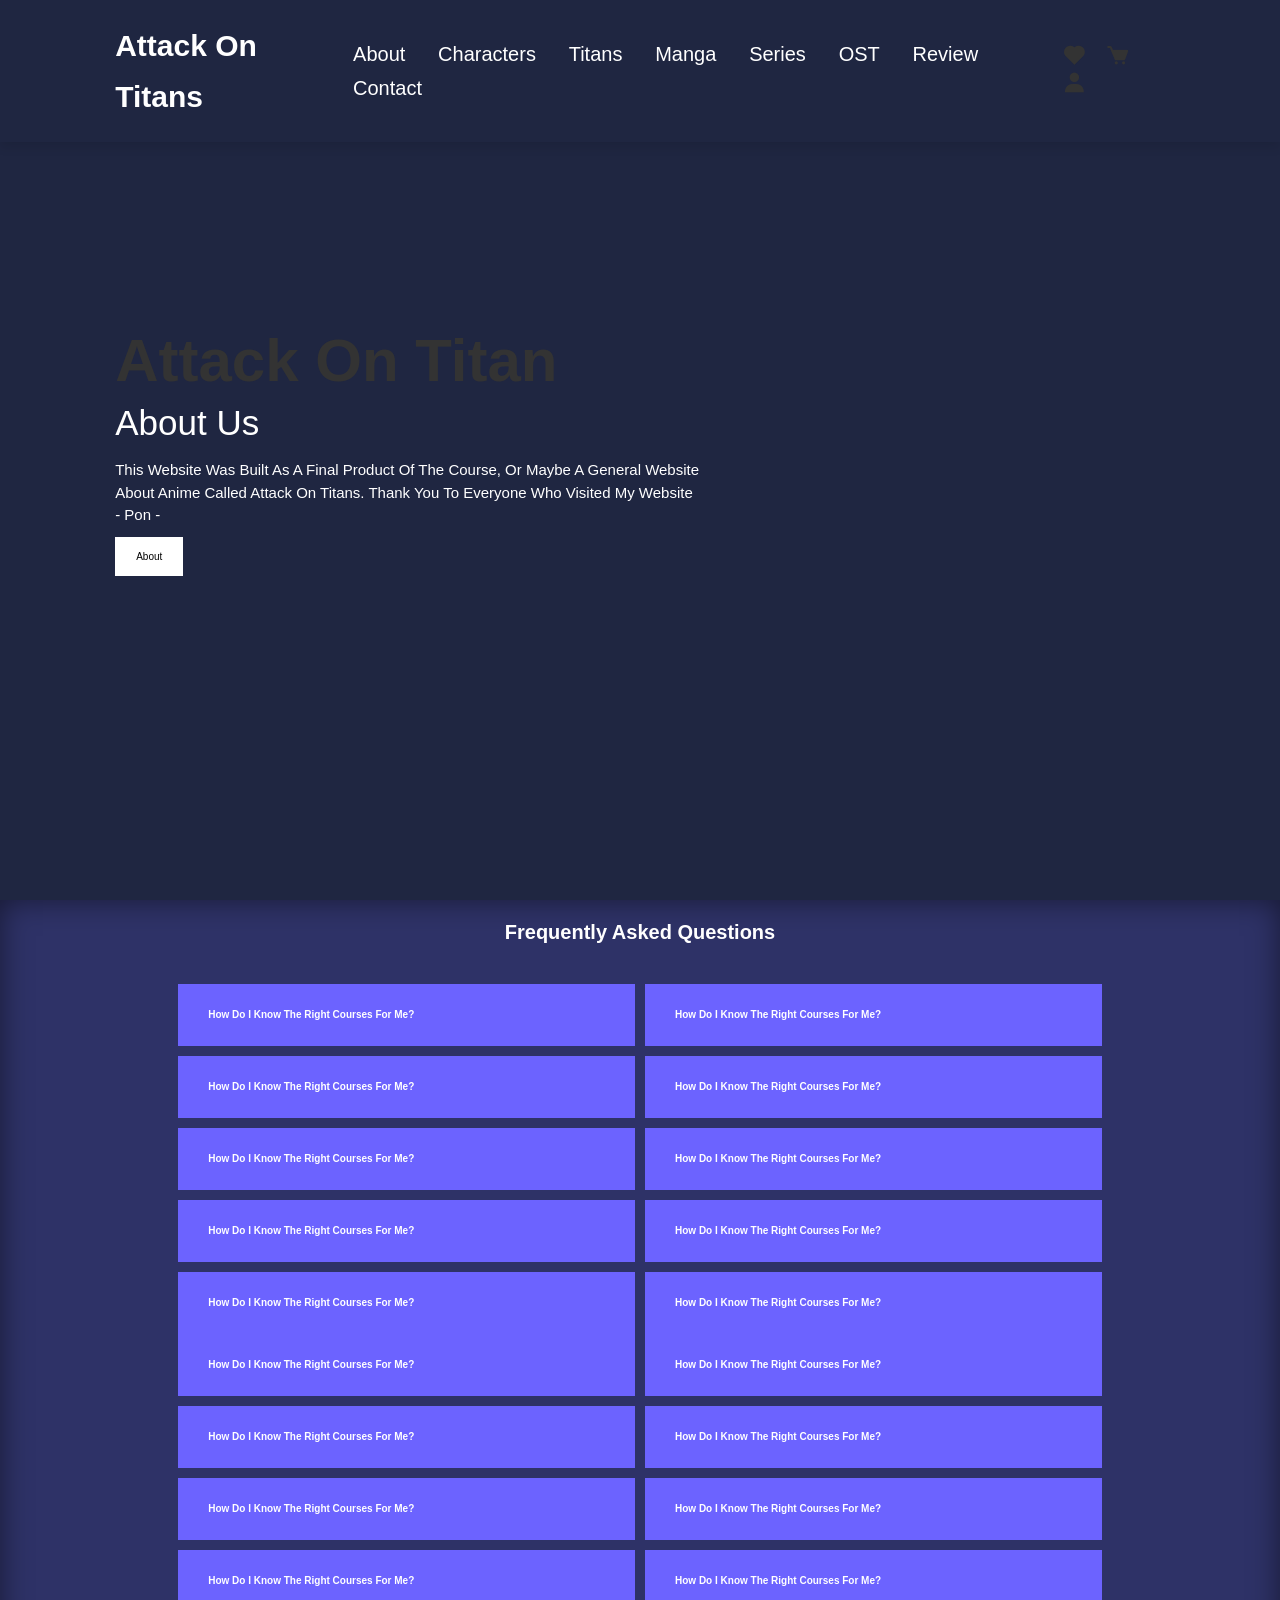
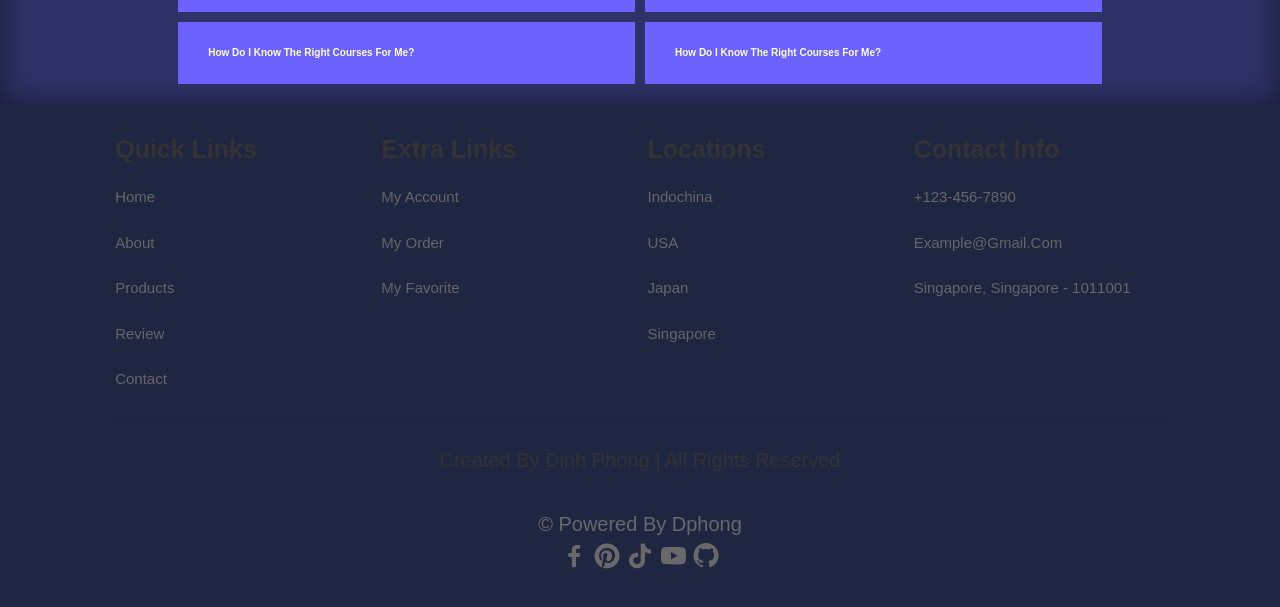
==== About.html @ c6ebb88f "update" ====
<!DOCTYPE html>
<html lang="en">

<head>
    <meta charset="UTF-8">
    <meta http-equiv="X-UA-Compatible" content="IE=edge">
    <meta name="viewport" content="width=device-width, initial-scale=1.0">
    <link href='https://unpkg.com/boxicons@2.0.9/css/boxicons.min.css' rel='stylesheet'>
      <!-- ICONSCOUT CND -->
  <link rel="stylesheet" href="https://unicons.iconscout.com/release/v4.0.0/css/line.css">

  <!-- Google font -->
  <link rel="preconnect" href="https://fonts.googleapis.com" />
  <link rel="preconnect" href="https://fonts.gstatic.com" crossorigin />
  <link href="https://fonts.googleapis.com/css2?family=Montserrat:ital,wght@0,300;0,400;0,500;0,600;0,700;0,900;1,800&display=swap"rel="stylesheet" />
    <link rel="stylesheet" href="./css/About.css">
    <title>Attack on Titan dex | By Dphong</title>
</head>
<body>
        <!-- Start of header section -->
        <header>

            <input type="checkbox" name="" id="toggler">
            <label for="toggler" class="fas fa-bars"></label>
        
            <a href="AOT.html" class="logo">Attack On Titans<span></span></a>
        
            <nav class="navbar">
                <a href="About.html">About</a>
                <a href="Characters.html">Characters</a>
                <a href="Titans.html">Titans</a>
                <a href="Manga.html">Manga</a>
                <a href="Series.html">Series</a>
                <a href="Ost.html">OST</a>
                <a href="Review.html">Review</a>
                <a href="Contact.html">Contact</a>
            </nav>
        
            <div class="icons">
                <a href="#" class="bx bxs-heart"></a>
                <a href="#" class="bx bxs-cart"></a>
                <a href="#" class="bx bxs-user"></a>
            </div>
        
        </header>
        <!-- End of header section -->

            <!-- Start of Main section -->
    <section class="home" id="home">
        <video autoplay loop muted play-inline class="back-video-2">
            <source src="video-img/AOT-Autoplay-video-loop-2.mp4">
        </video>
        <div class="content">
            <h3>Attack On Titan</h3>
            <span> About Us </span>
            <p>This website was built as a final product of the course, or maybe a general website about Anime called Attack On Titans. Thank you to everyone who visited my website <br> - Pon - </br></p>
            <a href="#" class="btn">About</a>
        </div>
        
    </section>

    <section class="faqs">
        <h2>Frequently Asked Questions</h2>
        <div class="container faqs__container">
            <article class="faq">
              <div class="faq__icon"><i class="uil uil-plus"></i></div>
              <div class="question__answer">
                <h4>How do I know the right courses for me?</h4>
                <p>
                  Lorem ipsum dolor sit amet consectetur adipisicing elit. Explicabo culpa illo odio non consequuntur expedita
                  sed, ad reiciendis facilis fugit ipsa quae ab eligendi. Accusamus obcaecati porro eos repellat repudiandae.
                </p>
              </div>
            </article>
      
            <article class="faq">
              <div class="faq__icon"><i class="uil uil-plus"></i></div>
              <div class="question__answer">
                <h4>How do I know the right courses for me?</h4>
                <p>
                  Lorem ipsum dolor sit amet consectetur adipisicing elit. Explicabo culpa illo odio non consequuntur expedita
                  sed, ad reiciendis facilis fugit ipsa quae ab eligendi. Accusamus obcaecati porro eos repellat repudiandae.
                </p>
              </div>
            </article>
      
            <article class="faq">
              <div class="faq__icon"><i class="uil uil-plus"></i></div>
              <div class="question__answer">
                <h4>How do I know the right courses for me?</h4>
                <p>
                  Lorem ipsum dolor sit amet consectetur adipisicing elit. Explicabo culpa illo odio non consequuntur expedita
                  sed, ad reiciendis facilis fugit ipsa quae ab eligendi. Accusamus obcaecati porro eos repellat repudiandae.
                </p>
              </div>
            </article>
      
            <article class="faq">
              <div class="faq__icon"><i class="uil uil-plus"></i></div>
              <div class="question__answer">
                <h4>How do I know the right courses for me?</h4>
                <p>
                  Lorem ipsum dolor sit amet consectetur adipisicing elit. Explicabo culpa illo odio non consequuntur expedita
                  sed, ad reiciendis facilis fugit ipsa quae ab eligendi. Accusamus obcaecati porro eos repellat repudiandae.
                </p>
              </div>
            </article>
      
            <article class="faq">
              <div class="faq__icon"><i class="uil uil-plus"></i></div>
              <div class="question__answer">
                <h4>How do I know the right courses for me?</h4>
                <p>
                  Lorem ipsum dolor sit amet consectetur adipisicing elit. Explicabo culpa illo odio non consequuntur expedita
                  sed, ad reiciendis facilis fugit ipsa quae ab eligendi. Accusamus obcaecati porro eos repellat repudiandae.
                </p>
              </div>
            </article>
      
            <article class="faq">
              <div class="faq__icon"><i class="uil uil-plus"></i></div>
              <div class="question__answer">
                <h4>How do I know the right courses for me?</h4>
                <p>
                  Lorem ipsum dolor sit amet consectetur adipisicing elit. Explicabo culpa illo odio non consequuntur expedita
                  sed, ad reiciendis facilis fugit ipsa quae ab eligendi. Accusamus obcaecati porro eos repellat repudiandae.
                </p>
              </div>
            </article>
      
            <article class="faq">
              <div class="faq__icon"><i class="uil uil-plus"></i></div>
              <div class="question__answer">
                <h4>How do I know the right courses for me?</h4>
                <p>
                  Lorem ipsum dolor sit amet consectetur adipisicing elit. Explicabo culpa illo odio non consequuntur expedita
                  sed, ad reiciendis facilis fugit ipsa quae ab eligendi. Accusamus obcaecati porro eos repellat repudiandae.
                </p>
              </div>
            </article>
      
            <article class="faq">
              <div class="faq__icon"><i class="uil uil-plus"></i></div>
              <div class="question__answer">
                <h4>How do I know the right courses for me?</h4>
                <p>
                  Lorem ipsum dolor sit amet consectetur adipisicing elit. Explicabo culpa illo odio non consequuntur expedita
                  sed, ad reiciendis facilis fugit ipsa quae ab eligendi. Accusamus obcaecati porro eos repellat repudiandae.
                </p>
              </div>
            </article>
      
            <article class="faq">
              <div class="faq__icon"><i class="uil uil-plus"></i></div>
              <div class="question__answer">
                <h4>How do I know the right courses for me?</h4>
                <p>
                  Lorem ipsum dolor sit amet consectetur adipisicing elit. Explicabo culpa illo odio non consequuntur expedita
                  sed, ad reiciendis facilis fugit ipsa quae ab eligendi. Accusamus obcaecati porro eos repellat repudiandae.
                </p>
              </div>
            </article>
      
            <article class="faq">
              <div class="faq__icon"><i class="uil uil-plus"></i></div>
              <div class="question__answer">
                <h4>How do I know the right courses for me?</h4>
                <p>
                  Lorem ipsum dolor sit amet consectetur adipisicing elit. Explicabo culpa illo odio non consequuntur expedita
                  sed, ad reiciendis facilis fugit ipsa quae ab eligendi. Accusamus obcaecati porro eos repellat repudiandae.
                </p>
              </div>
            </article>
          </div>

                  <div class="container faqs__container">
          <article class="faq">
            <div class="faq__icon"><i class="uil uil-plus"></i></div>
            <div class="question__answer">
              <h4>How do I know the right courses for me?</h4>
              <p>
                Lorem ipsum dolor sit amet consectetur adipisicing elit. Explicabo culpa illo odio non consequuntur expedita
                sed, ad reiciendis facilis fugit ipsa quae ab eligendi. Accusamus obcaecati porro eos repellat repudiandae.
              </p>
            </div>
          </article>
    
          <article class="faq">
            <div class="faq__icon"><i class="uil uil-plus"></i></div>
            <div class="question__answer">
              <h4>How do I know the right courses for me?</h4>
              <p>
                Lorem ipsum dolor sit amet consectetur adipisicing elit. Explicabo culpa illo odio non consequuntur expedita
                sed, ad reiciendis facilis fugit ipsa quae ab eligendi. Accusamus obcaecati porro eos repellat repudiandae.
              </p>
            </div>
          </article>
    
          <article class="faq">
            <div class="faq__icon"><i class="uil uil-plus"></i></div>
            <div class="question__answer">
              <h4>How do I know the right courses for me?</h4>
              <p>
                Lorem ipsum dolor sit amet consectetur adipisicing elit. Explicabo culpa illo odio non consequuntur expedita
                sed, ad reiciendis facilis fugit ipsa quae ab eligendi. Accusamus obcaecati porro eos repellat repudiandae.
              </p>
            </div>
          </article>
    
          <article class="faq">
            <div class="faq__icon"><i class="uil uil-plus"></i></div>
            <div class="question__answer">
              <h4>How do I know the right courses for me?</h4>
              <p>
                Lorem ipsum dolor sit amet consectetur adipisicing elit. Explicabo culpa illo odio non consequuntur expedita
                sed, ad reiciendis facilis fugit ipsa quae ab eligendi. Accusamus obcaecati porro eos repellat repudiandae.
              </p>
            </div>
          </article>
    
          <article class="faq">
            <div class="faq__icon"><i class="uil uil-plus"></i></div>
            <div class="question__answer">
              <h4>How do I know the right courses for me?</h4>
              <p>
                Lorem ipsum dolor sit amet consectetur adipisicing elit. Explicabo culpa illo odio non consequuntur expedita
                sed, ad reiciendis facilis fugit ipsa quae ab eligendi. Accusamus obcaecati porro eos repellat repudiandae.
              </p>
            </div>
          </article>
    
          <article class="faq">
            <div class="faq__icon"><i class="uil uil-plus"></i></div>
            <div class="question__answer">
              <h4>How do I know the right courses for me?</h4>
              <p>
                Lorem ipsum dolor sit amet consectetur adipisicing elit. Explicabo culpa illo odio non consequuntur expedita
                sed, ad reiciendis facilis fugit ipsa quae ab eligendi. Accusamus obcaecati porro eos repellat repudiandae.
              </p>
            </div>
          </article>
    
          <article class="faq">
            <div class="faq__icon"><i class="uil uil-plus"></i></div>
            <div class="question__answer">
              <h4>How do I know the right courses for me?</h4>
              <p>
                Lorem ipsum dolor sit amet consectetur adipisicing elit. Explicabo culpa illo odio non consequuntur expedita
                sed, ad reiciendis facilis fugit ipsa quae ab eligendi. Accusamus obcaecati porro eos repellat repudiandae.
              </p>
            </div>
          </article>
    
          <article class="faq">
            <div class="faq__icon"><i class="uil uil-plus"></i></div>
            <div class="question__answer">
              <h4>How do I know the right courses for me?</h4>
              <p>
                Lorem ipsum dolor sit amet consectetur adipisicing elit. Explicabo culpa illo odio non consequuntur expedita
                sed, ad reiciendis facilis fugit ipsa quae ab eligendi. Accusamus obcaecati porro eos repellat repudiandae.
              </p>
            </div>
          </article>
    
          <article class="faq">
            <div class="faq__icon"><i class="uil uil-plus"></i></div>
            <div class="question__answer">
              <h4>How do I know the right courses for me?</h4>
              <p>
                Lorem ipsum dolor sit amet consectetur adipisicing elit. Explicabo culpa illo odio non consequuntur expedita
                sed, ad reiciendis facilis fugit ipsa quae ab eligendi. Accusamus obcaecati porro eos repellat repudiandae.
              </p>
            </div>
          </article>
    
          <article class="faq">
            <div class="faq__icon"><i class="uil uil-plus"></i></div>
            <div class="question__answer">
              <h4>How do I know the right courses for me?</h4>
              <p>
                Lorem ipsum dolor sit amet consectetur adipisicing elit. Explicabo culpa illo odio non consequuntur expedita
                sed, ad reiciendis facilis fugit ipsa quae ab eligendi. Accusamus obcaecati porro eos repellat repudiandae.
              </p>
            </div>
          </article>
        </div>
      </section>

      
    <!-- End of Main section -->

        <!-- Start of Footer section -->
        <section class="footer">

            <div class="box-container">
        
                <div class="box">
                    <h3>quick links</h3>
                    <a href="#">home</a>
                    <a href="#">about</a>
                    <a href="#">products</a>
                    <a href="#">review</a>
                    <a href="#">contact</a>
                </div>
        
                <div class="box">
                    <h3>extra links</h3>
                    <a href="#">my account</a>
                    <a href="#">my order</a>
                    <a href="#">my favorite</a>
                </div>
        
                <div class="box">
                    <h3>locations</h3>
                    <a href="#">Indochina</a>
                    <a href="#">USA</a>
                    <a href="#">Japan</a>
                    <a href="#">Singapore</a>
                </div>
        
                <div class="box">
                    <h3>contact info</h3>
                    <a href="#">+123-456-7890</a>
                    <a href="#">example@gmail.com</a>
                    <a href="#">Singapore, Singapore - 1011001</a>
                    <img src="images/payment.png" alt="">
                </div>
        
            </div>
        
            <div class="credit"> created by <span> Dinh Phong </span> | all rights reserved </div>

            <div class="footers">
                <p>© Powered by dphong</p>
                <a href="https://www.facebook.com/profile.php?id=100026442681458"><i class='bx bxl-facebook'></i></a>
                <a href="https://www.pinterest.com/phong4801/"><i class='bx bxl-pinterest'></i></a>
                <a href="https://www.tiktok.com/@ponnekk0"><i class='bx bxl-tiktok'></i></a>
                <a href="https://www.youtube.com/channel/UCR7wr20RaIGBeWcuE6SfBFQ"><i class='bx bxl-youtube'></i></a>
                <a href="https://github.com/DinhPhongNe"><i class='bx bxl-github'></i></a>
            </div>

            <script src="/js/About.js"></script>
        
        </section>
        <!-- End of Footer section -->
</body>
</html>
---- css/About.css ----
* {
    margin: 0;
    padding: 0;
    border: 0;
    outline: 0;
    text-decoration: none;
    list-style: none;
    box-sizing: border-box;
  }
  
  :root {
    --color-primary: #6c63ff;
    --color-success: #00bf8a;
    --color-warning: #f7c94b;
    --color-danger: #f75742;
    --color-danger-varient: rgba(247, 88, 66, 0.4);
    --color-white: #fff;
    --color-light: rgba(255, 255, 255, 0.7);
    --color-black: #000;
    --color-bg: #1f2641;
    --color-bg1: #2e3267;
    --color-bg2: #424890;
  
    --container-width-1g: 88%;
    --container-width-md: 90%;
    --container-width-sm: 94%;
  
    --trainsition: all 400ms ease;
  }
  
  body {
    font-family: "Montserrat", sans-serif;
    line-height: 1.7;
    color: var(--color-white);
    background: var(--color-bg);
  }
  
  .container {
    width: var(--container-width-1g);
    margin: 0 auto;
  }
  
  section {
    padding: 6rem 0;
  }
  
  section h2 {
    text-align: center;
    margin-bottom: 4rem;
  }
  
  h1,
  h2,
  h3,
  h4,
  h5 {
    line-height: 1.2;
  }
  
  h1 {
    font-size: 2.4rem;
  }
  
  h2 {
    font-size: 2rem;
  }
  
  h3 {
    font-size: 1.6rem;
  }
  
  h4 {
    font-size: 1.3rem;
  }
  
  a {
    color: var(--color-white);
  }
  
  img {
    width: 100%;
    display: block;
    object-fit: cover;
  }
  
  .btn {
    display: inline-block;
    background: var(--color-white);
    color: var(--color-black);
    padding: 1rem 2rem;
    border: 1px solid transparent;
    font-weight: 500;
    transition: var(--trainsition);
  }
  
  .btn:hover {
    background: transparent;
    color: var(--color-white);
    border-color: var(--color-white);
  }
  
  .btn-primary {
    background: var(--color-danger);
    color: var(--color-white);
  }
  
*{
    margin:0; padding:0;
    box-sizing: border-box;
    font-family: Verdana, Geneva, Tahoma, sans-serif;
    outline: none; border:none;
    text-decoration: none;
    text-transform: capitalize;
    transition: .2s linear;
}

html{
    font-size: 62.5%;
    scroll-behavior: smooth;
    scroll-padding-top: 6rem;
    overflow-x: hidden;
}

section{
    padding:2rem 9%;
}

.heading{
    text-align: center;
    font-size: 4rem;
    color:#333;
    padding:1rem;
    margin:2rem 0;
    background:rgba(255, 51, 153,.05);
}

/* Header section */
header{
    position: fixed;
    top:0; left:0; right:0;
    padding:2rem 9%;
    display: flex;
    align-items: center;
    justify-content: space-between;
    z-index: 1000;
    box-shadow: 0 .5rem 1rem rgba(0,0,0,.1);
}

header .logo{
    font-size: 3rem;
    color:#fff;
    font-weight: bolder;
}

header .logo span{
    color:var(--pink);
}

header .navbar a{
    font-size: 2rem;
    padding:0 1.5rem;
    color:#fff;
}

header .navbar a:hover{
    color:var(--pink);
}

header .icons a{
    font-size: 2.5rem;
    color:#333;
    margin-left: 1.5rem;
}

header .icons a:hover{
    color:var(--pink);
}

header #toggler{
    display: none;
}

header .bx-bars{
    font-size: 3rem;
    color:#333;
    border-radius: .5rem;
    padding:.5rem 1.5rem;
    cursor: pointer;
    border:.1rem solid rgba(0,0,0,.3);
    display: none;
}

/* main section */
.home{
    display: flex;
    align-items: center;
    min-height: 100vh;
    background:url(../images/home-bg.jpg) no-repeat;
    background-size: cover;
    background-position: center;
}

.home .content{
    max-width: 60rem;
}

.home .content h3{
    font-size: 6rem;
    color:#333;
}

.home .content span{
    font-size: 3.5rem;
    padding:1rem 0;
    line-height: 1.5;
}

.home .content p{
    font-size: 1.5rem;
    color:#fff;
    padding:1rem 0;
    line-height: 1.5;
}

/* video */
.back-video-2{
    position: absolute;
    right: 0;
    bottom: 0;
    z-index: -1;
}

/* Faqs */

.faqs {
    background-color: var(--color-bg1);
    box-shadow: inset 0 0 3rem rgba(0, 0, 0, 0.5);
  }
  
  .faqs__container {
    display: grid;
    grid-template-columns: 1fr 1fr;
    gap: 1rem;
  }
  
  .faq {
    padding: 2rem;
    display: flex;
    align-items: center;
    gap: 1rem;
    height: fit-content;
    background: var(--color-primary);
    cursor: pointer;
  }
  
  .faq h4 {
    font-size: 1rem;
    line-height: 2.2;
  }
  
  .faq__icon {
    align-items: flex-start;
    font-size: 1.2rem;
  }
  
  .faq p {
    margin: 0.8rem;
    display: none;
  }
  
  .faq.open p {
    display: block;
  }

/* footer section */
.footer .box-container{
    display: flex;
    flex-wrap: wrap;
    gap:1.5rem;
}

.footer .box-container .box{
    flex:1 1 25rem;
}

.footer .box-container .box h3{
    color:#333;
    font-size: 2.5rem;
    padding:1rem 0;
}

.footer .box-container .box a{
    display: block;
    color:#666;
    font-size: 1.5rem;
    padding:1rem 0;
}

.footer .box-container .box a:hover{
    color:var(--pink);
    text-decoration: underline;
}

.footer .box-container .box  img{
    margin-top: 1rem;
}

.footer .credit{
    text-align: center;
    padding:1.5rem;
    margin-top: 1.5rem;
    padding-top: 2.5rem;
    font-size: 2rem;
    color:#333;
    border-top: .1rem solid rgba(0,0,0,.1);
    padding-bottom: 1rem;
}

.footers {
    height: 100px;
    padding: 20px 0;
    text-align: center;
    color: #696969;
  }
  
  .footers i {
    font-size: 30px;
    color: #696969;
  }
  
  .footers p {
    margin: 0 0;
    font-size: 2rem;
  }
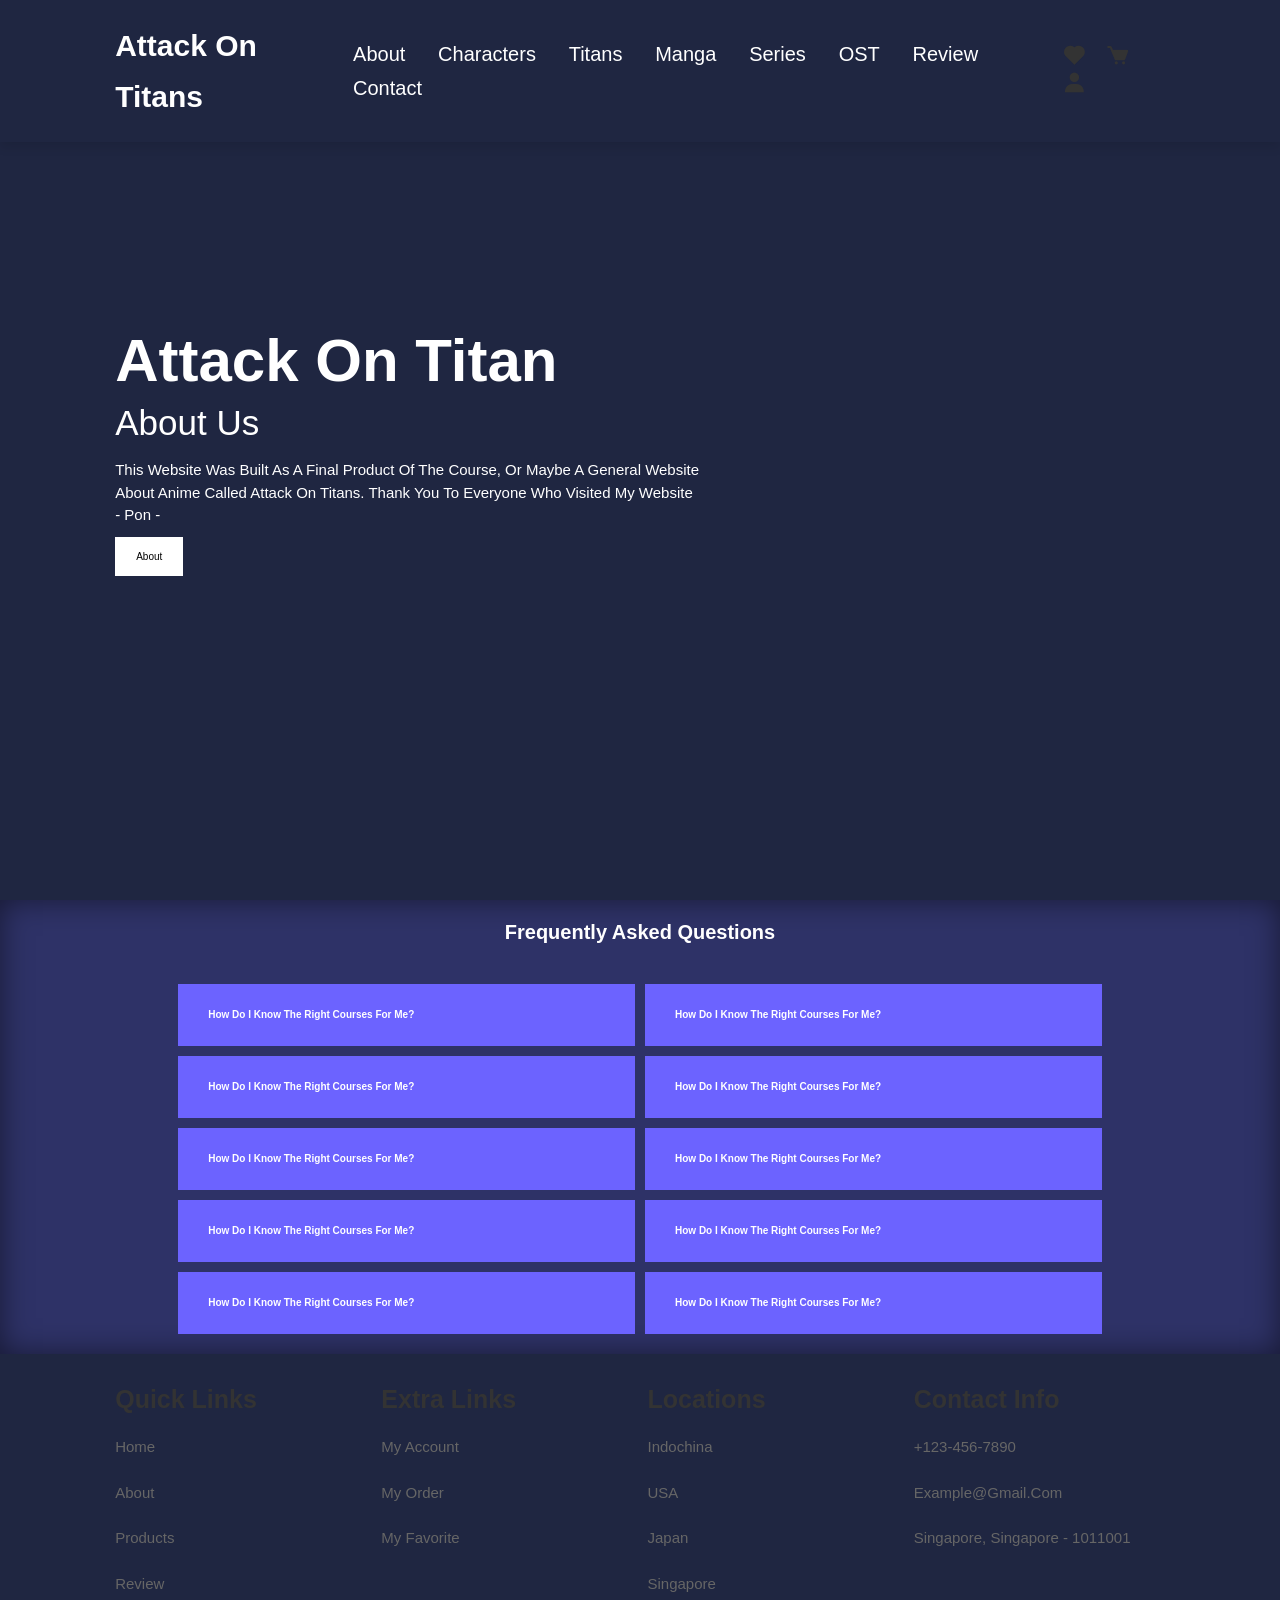
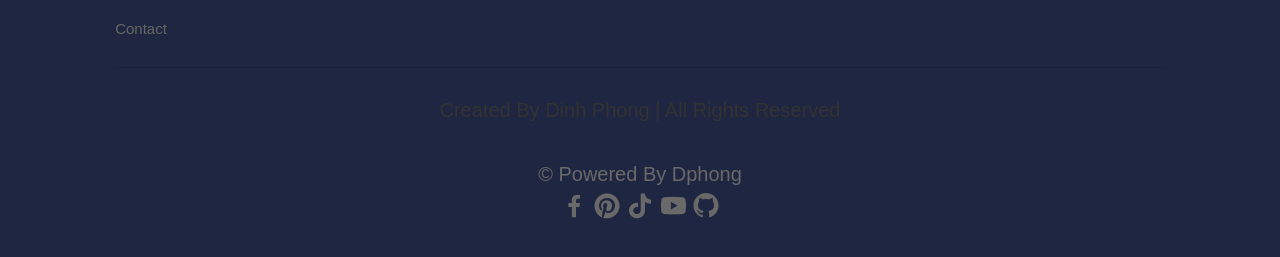
==== commit 24b00eeb: "update" ====
--- a/About.html
+++ b/About.html
@@ -172,118 +172,6 @@
               </div>
             </article>
           </div>
-
-                  <div class="container faqs__container">
-          <article class="faq">
-            <div class="faq__icon"><i class="uil uil-plus"></i></div>
-            <div class="question__answer">
-              <h4>How do I know the right courses for me?</h4>
-              <p>
-                Lorem ipsum dolor sit amet consectetur adipisicing elit. Explicabo culpa illo odio non consequuntur expedita
-                sed, ad reiciendis facilis fugit ipsa quae ab eligendi. Accusamus obcaecati porro eos repellat repudiandae.
-              </p>
-            </div>
-          </article>
-    
-          <article class="faq">
-            <div class="faq__icon"><i class="uil uil-plus"></i></div>
-            <div class="question__answer">
-              <h4>How do I know the right courses for me?</h4>
-              <p>
-                Lorem ipsum dolor sit amet consectetur adipisicing elit. Explicabo culpa illo odio non consequuntur expedita
-                sed, ad reiciendis facilis fugit ipsa quae ab eligendi. Accusamus obcaecati porro eos repellat repudiandae.
-              </p>
-            </div>
-          </article>
-    
-          <article class="faq">
-            <div class="faq__icon"><i class="uil uil-plus"></i></div>
-            <div class="question__answer">
-              <h4>How do I know the right courses for me?</h4>
-              <p>
-                Lorem ipsum dolor sit amet consectetur adipisicing elit. Explicabo culpa illo odio non consequuntur expedita
-                sed, ad reiciendis facilis fugit ipsa quae ab eligendi. Accusamus obcaecati porro eos repellat repudiandae.
-              </p>
-            </div>
-          </article>
-    
-          <article class="faq">
-            <div class="faq__icon"><i class="uil uil-plus"></i></div>
-            <div class="question__answer">
-              <h4>How do I know the right courses for me?</h4>
-              <p>
-                Lorem ipsum dolor sit amet consectetur adipisicing elit. Explicabo culpa illo odio non consequuntur expedita
-                sed, ad reiciendis facilis fugit ipsa quae ab eligendi. Accusamus obcaecati porro eos repellat repudiandae.
-              </p>
-            </div>
-          </article>
-    
-          <article class="faq">
-            <div class="faq__icon"><i class="uil uil-plus"></i></div>
-            <div class="question__answer">
-              <h4>How do I know the right courses for me?</h4>
-              <p>
-                Lorem ipsum dolor sit amet consectetur adipisicing elit. Explicabo culpa illo odio non consequuntur expedita
-                sed, ad reiciendis facilis fugit ipsa quae ab eligendi. Accusamus obcaecati porro eos repellat repudiandae.
-              </p>
-            </div>
-          </article>
-    
-          <article class="faq">
-            <div class="faq__icon"><i class="uil uil-plus"></i></div>
-            <div class="question__answer">
-              <h4>How do I know the right courses for me?</h4>
-              <p>
-                Lorem ipsum dolor sit amet consectetur adipisicing elit. Explicabo culpa illo odio non consequuntur expedita
-                sed, ad reiciendis facilis fugit ipsa quae ab eligendi. Accusamus obcaecati porro eos repellat repudiandae.
-              </p>
-            </div>
-          </article>
-    
-          <article class="faq">
-            <div class="faq__icon"><i class="uil uil-plus"></i></div>
-            <div class="question__answer">
-              <h4>How do I know the right courses for me?</h4>
-              <p>
-                Lorem ipsum dolor sit amet consectetur adipisicing elit. Explicabo culpa illo odio non consequuntur expedita
-                sed, ad reiciendis facilis fugit ipsa quae ab eligendi. Accusamus obcaecati porro eos repellat repudiandae.
-              </p>
-            </div>
-          </article>
-    
-          <article class="faq">
-            <div class="faq__icon"><i class="uil uil-plus"></i></div>
-            <div class="question__answer">
-              <h4>How do I know the right courses for me?</h4>
-              <p>
-                Lorem ipsum dolor sit amet consectetur adipisicing elit. Explicabo culpa illo odio non consequuntur expedita
-                sed, ad reiciendis facilis fugit ipsa quae ab eligendi. Accusamus obcaecati porro eos repellat repudiandae.
-              </p>
-            </div>
-          </article>
-    
-          <article class="faq">
-            <div class="faq__icon"><i class="uil uil-plus"></i></div>
-            <div class="question__answer">
-              <h4>How do I know the right courses for me?</h4>
-              <p>
-                Lorem ipsum dolor sit amet consectetur adipisicing elit. Explicabo culpa illo odio non consequuntur expedita
-                sed, ad reiciendis facilis fugit ipsa quae ab eligendi. Accusamus obcaecati porro eos repellat repudiandae.
-              </p>
-            </div>
-          </article>
-    
-          <article class="faq">
-            <div class="faq__icon"><i class="uil uil-plus"></i></div>
-            <div class="question__answer">
-              <h4>How do I know the right courses for me?</h4>
-              <p>
-                Lorem ipsum dolor sit amet consectetur adipisicing elit. Explicabo culpa illo odio non consequuntur expedita
-                sed, ad reiciendis facilis fugit ipsa quae ab eligendi. Accusamus obcaecati porro eos repellat repudiandae.
-              </p>
-            </div>
-          </article>
-        </div>
       </section>
 
       
--- a/css/About.css
+++ b/css/About.css
@@ -206,7 +206,7 @@
 
 .home .content h3{
     font-size: 6rem;
-    color:#333;
+    color:#fff;
 }
 
 .home .content span{
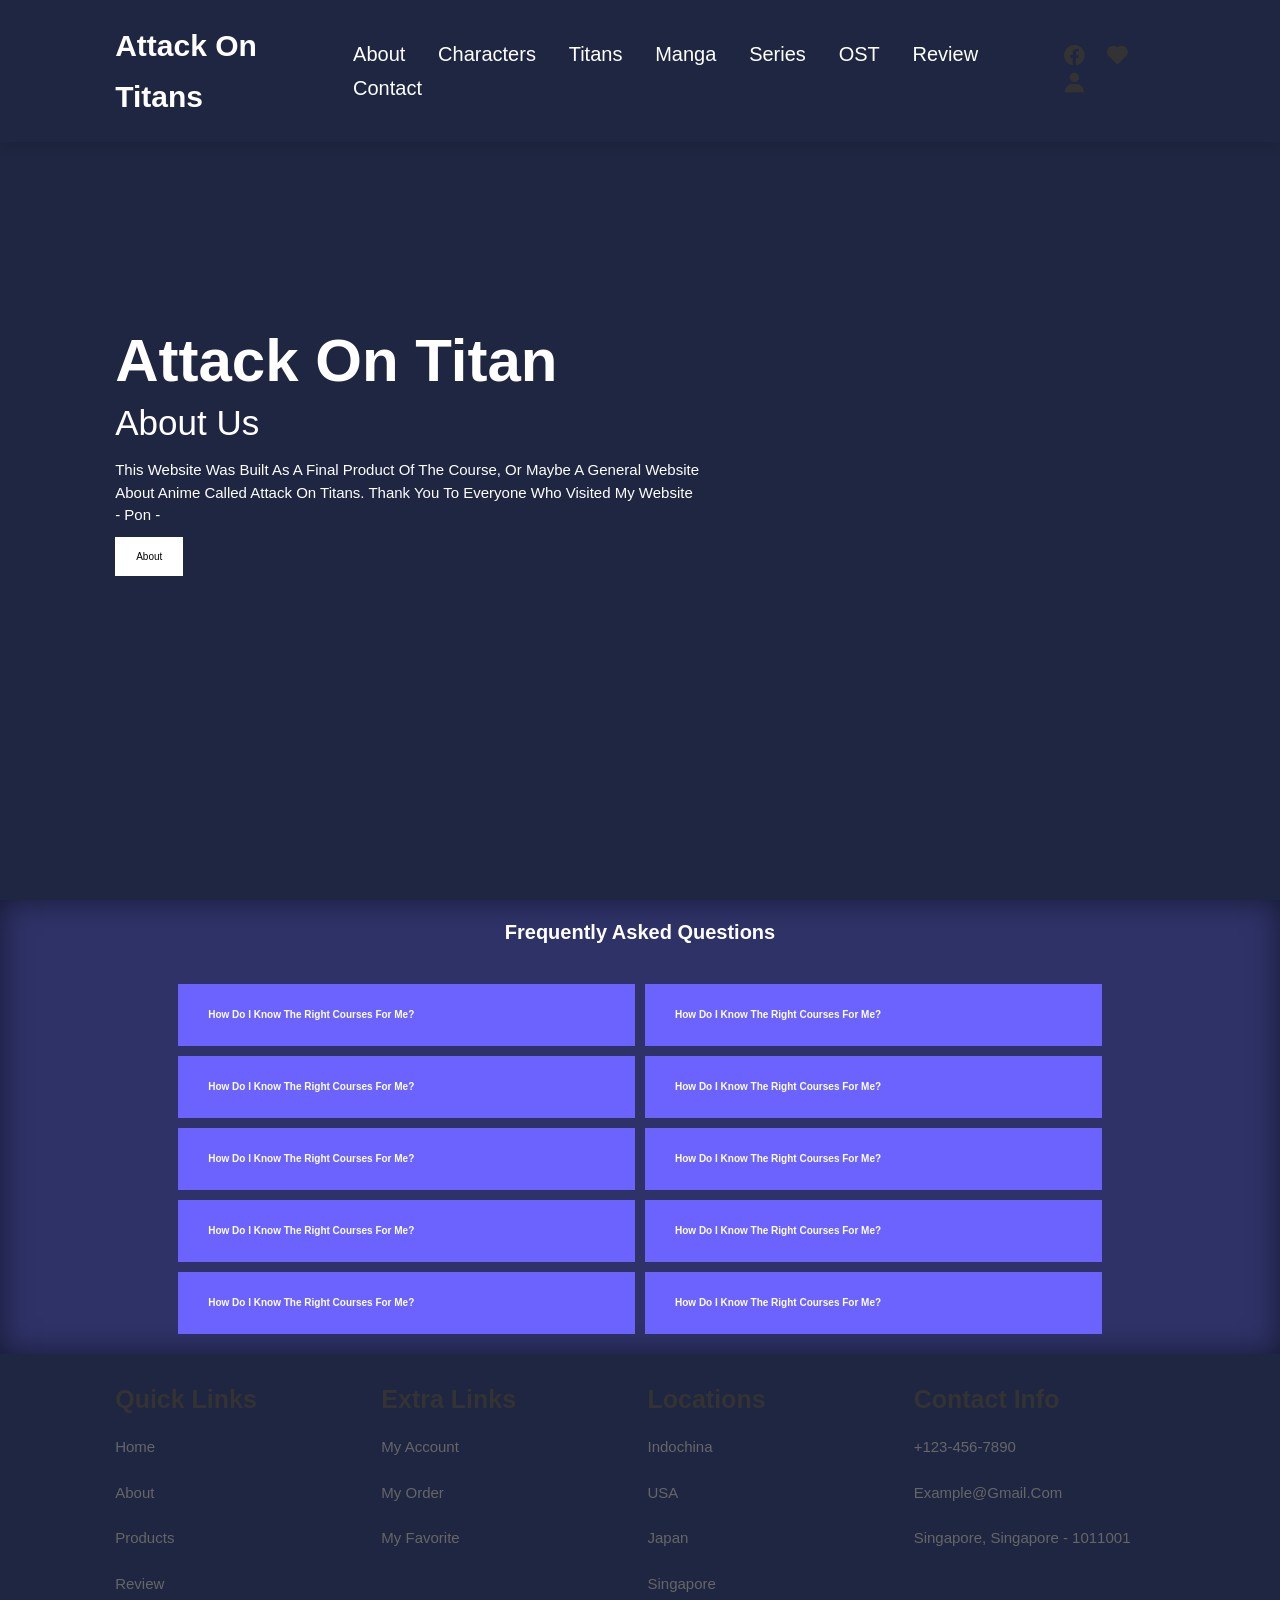
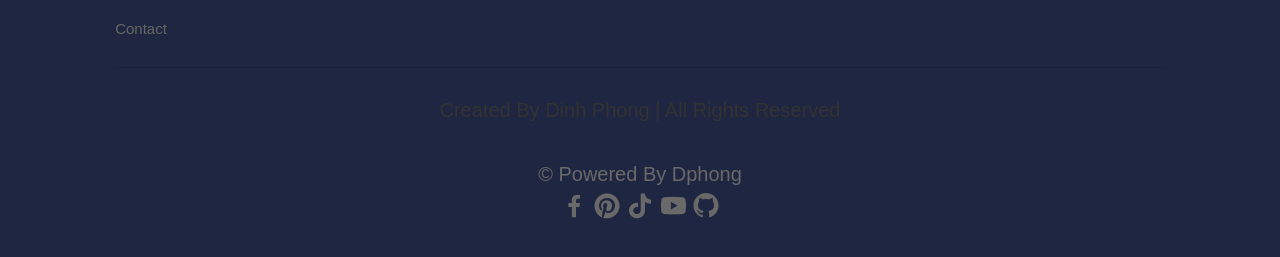
==== commit eea73524: "update" ====
--- a/About.html
+++ b/About.html
@@ -37,10 +37,10 @@
             </nav>
         
             <div class="icons">
-                <a href="#" class="bx bxs-heart"></a>
-                <a href="#" class="bx bxs-cart"></a>
-                <a href="#" class="bx bxs-user"></a>
-            </div>
+              <a href="AOT-MEDIA.html" class="bx bxl-facebook-circle"></a>
+              <a href="#" class="bx bxs-heart"></a>
+              <a href="#" class="bx bxs-user"></a>
+          </div>
         
         </header>
         <!-- End of header section -->
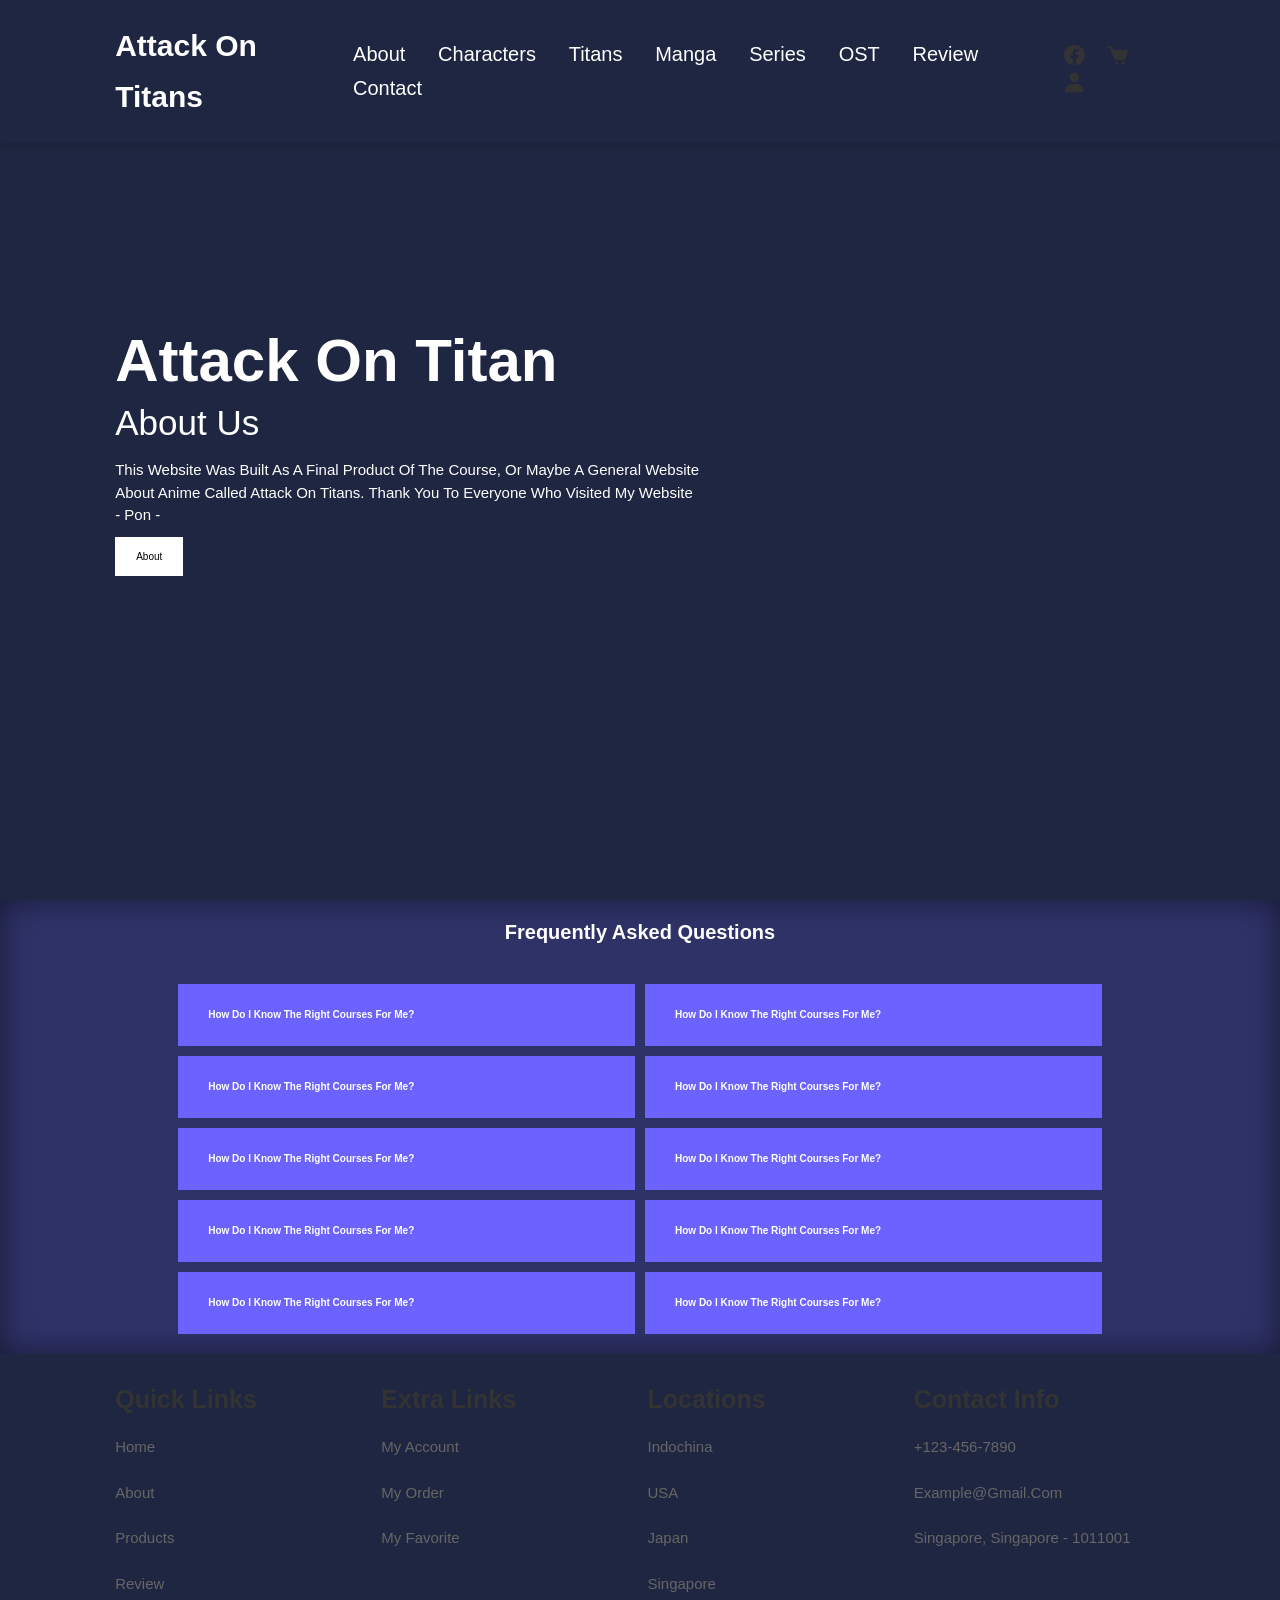
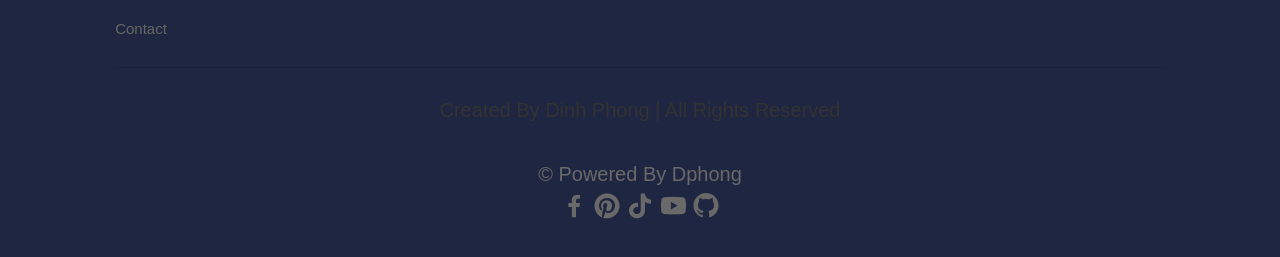
==== commit 403a8fb7: "update" ====
--- a/About.html
+++ b/About.html
@@ -38,7 +38,7 @@
         
             <div class="icons">
               <a href="AOT-MEDIA.html" class="bx bxl-facebook-circle"></a>
-              <a href="#" class="bx bxs-heart"></a>
+              <a href="AOT-SHOP.html" class="bx bxs-cart"></a>
               <a href="#" class="bx bxs-user"></a>
           </div>
         
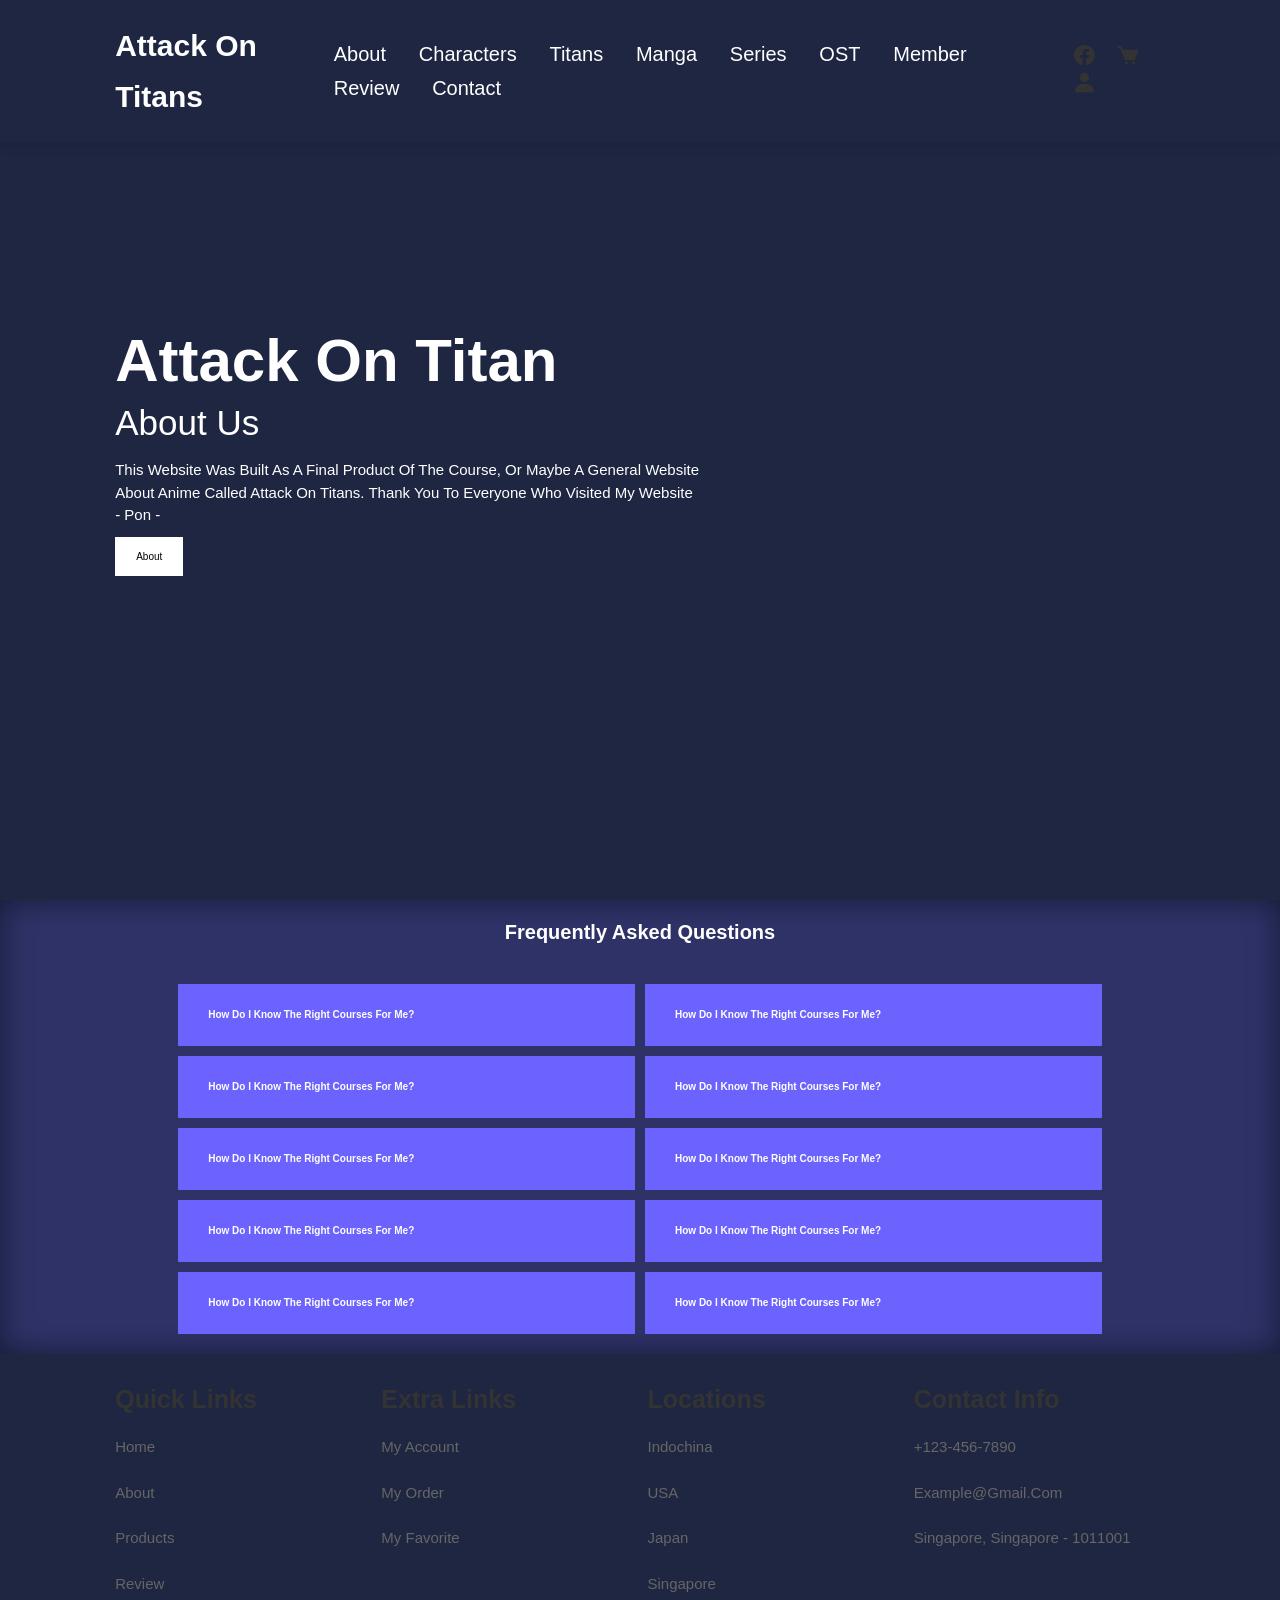
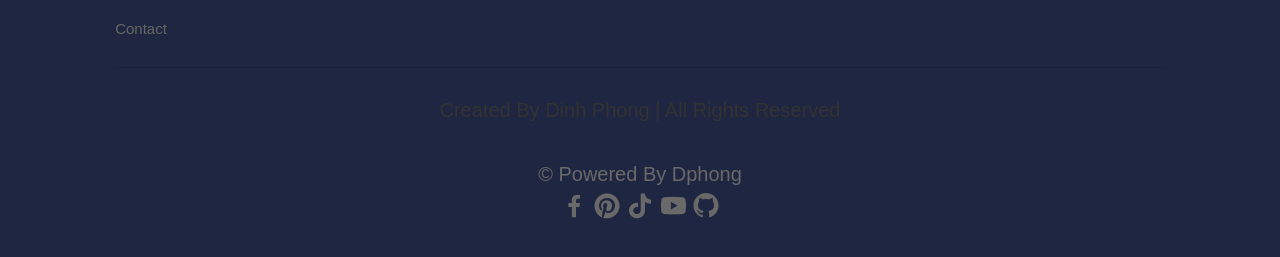
==== commit f5d2c8e1: "update" ====
--- a/About.html
+++ b/About.html
@@ -32,6 +32,7 @@
                 <a href="Manga.html">Manga</a>
                 <a href="Series.html">Series</a>
                 <a href="Ost.html">OST</a>
+                <a href="member.html">Member</a>
                 <a href="Review.html">Review</a>
                 <a href="Contact.html">Contact</a>
             </nav>
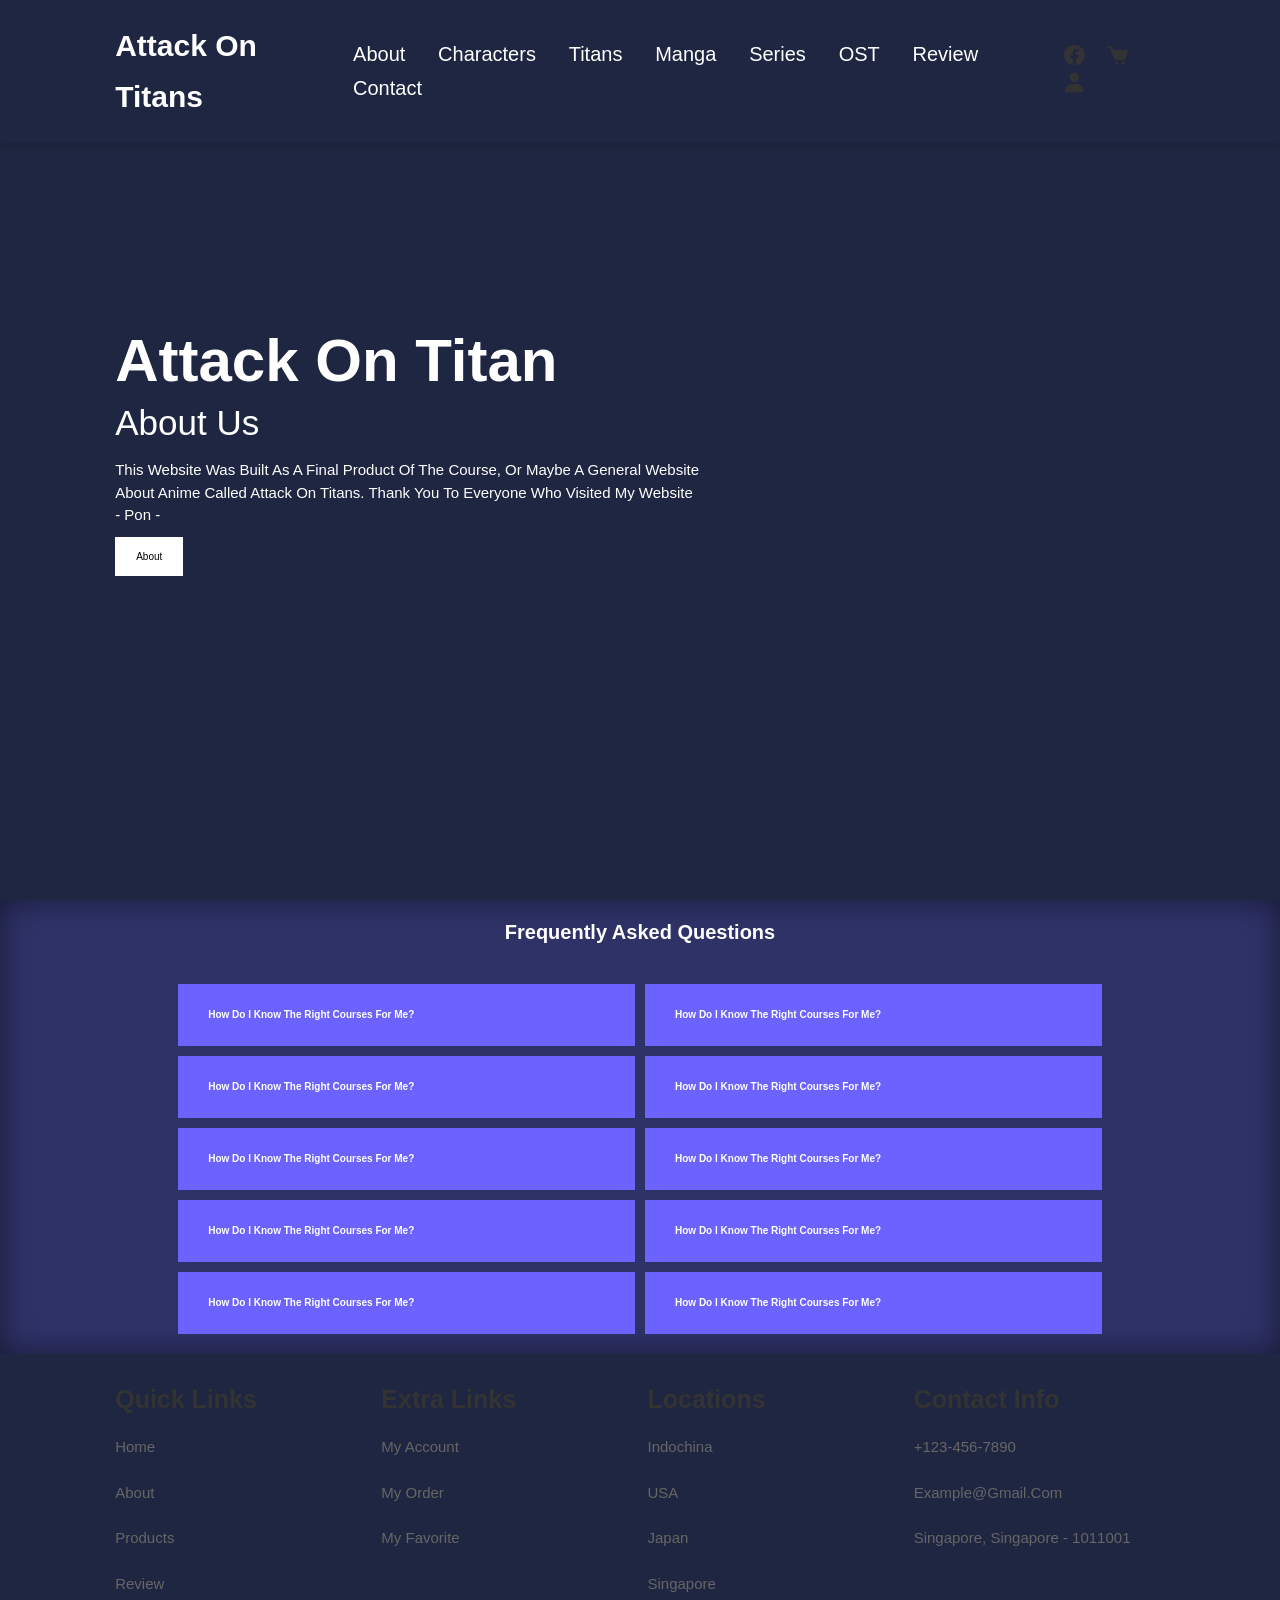
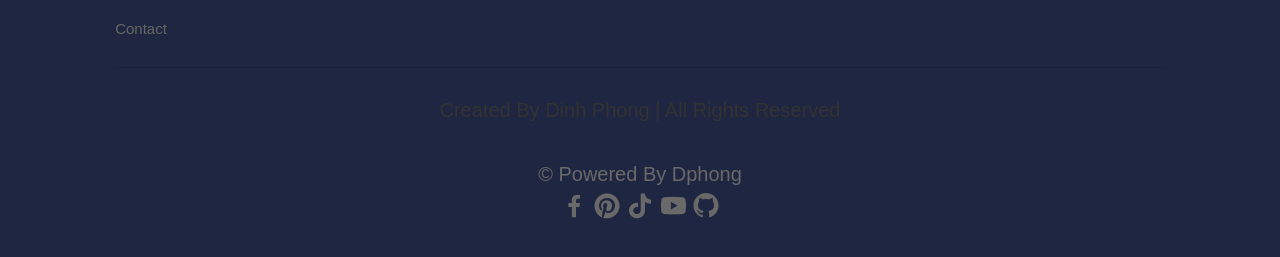
==== commit 68ffda6f: "update:D" ====
--- a/About.html
+++ b/About.html
@@ -32,7 +32,6 @@
                 <a href="Manga.html">Manga</a>
                 <a href="Series.html">Series</a>
                 <a href="Ost.html">OST</a>
-                <a href="member.html">Member</a>
                 <a href="Review.html">Review</a>
                 <a href="Contact.html">Contact</a>
             </nav>
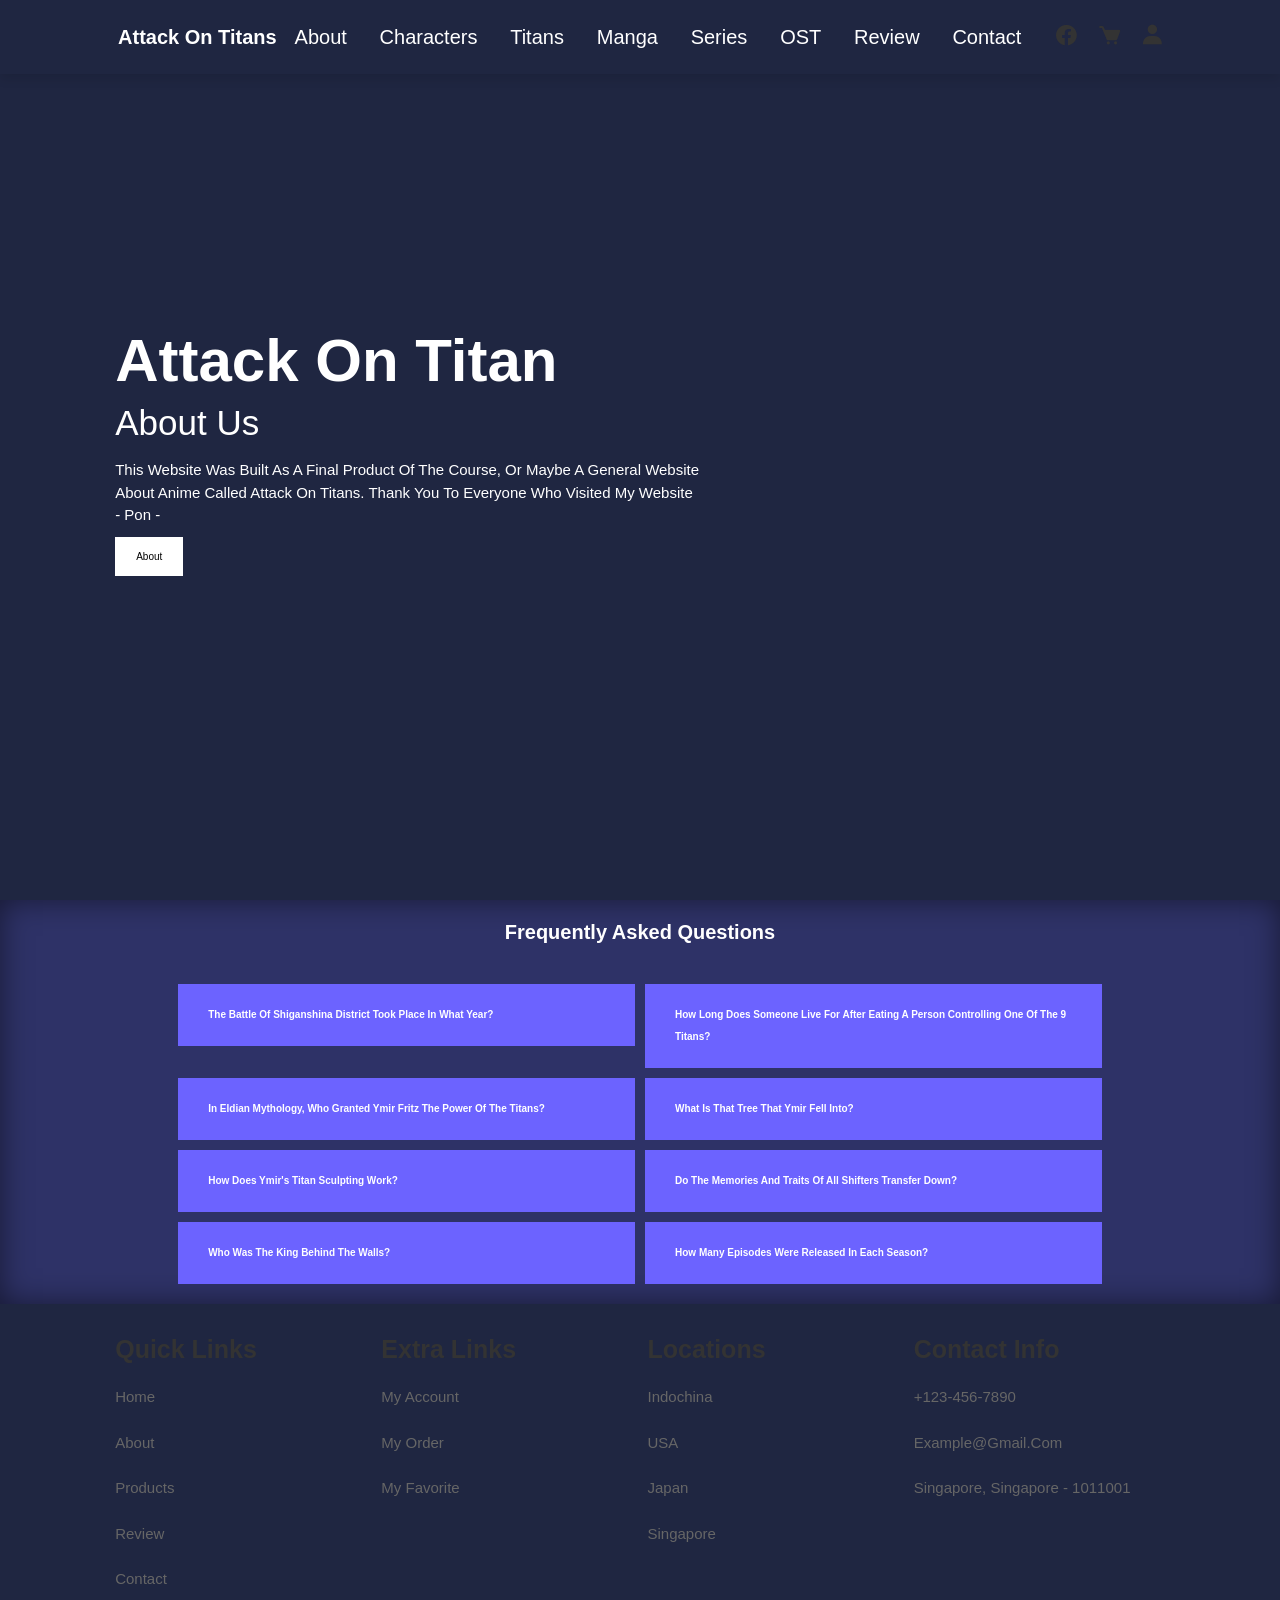
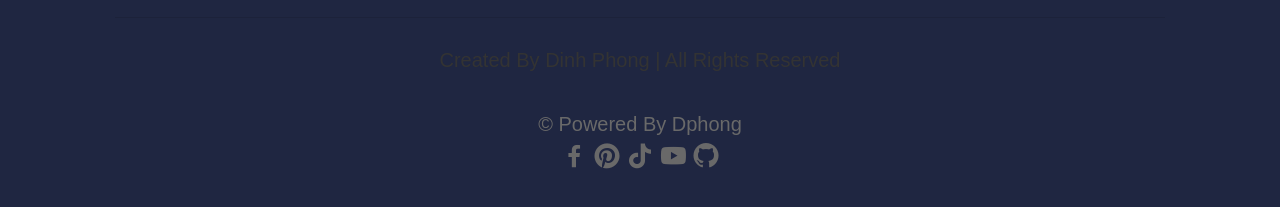
==== commit dd8e5e7f: "update" ====
--- a/About.html
+++ b/About.html
@@ -65,109 +65,89 @@
             <article class="faq">
               <div class="faq__icon"><i class="uil uil-plus"></i></div>
               <div class="question__answer">
-                <h4>How do I know the right courses for me?</h4>
-                <p>
-                  Lorem ipsum dolor sit amet consectetur adipisicing elit. Explicabo culpa illo odio non consequuntur expedita
-                  sed, ad reiciendis facilis fugit ipsa quae ab eligendi. Accusamus obcaecati porro eos repellat repudiandae.
-                </p>
-              </div>
-            </article>
-      
-            <article class="faq">
-              <div class="faq__icon"><i class="uil uil-plus"></i></div>
-              <div class="question__answer">
-                <h4>How do I know the right courses for me?</h4>
-                <p>
-                  Lorem ipsum dolor sit amet consectetur adipisicing elit. Explicabo culpa illo odio non consequuntur expedita
-                  sed, ad reiciendis facilis fugit ipsa quae ab eligendi. Accusamus obcaecati porro eos repellat repudiandae.
-                </p>
-              </div>
-            </article>
-      
-            <article class="faq">
-              <div class="faq__icon"><i class="uil uil-plus"></i></div>
-              <div class="question__answer">
-                <h4>How do I know the right courses for me?</h4>
-                <p>
-                  Lorem ipsum dolor sit amet consectetur adipisicing elit. Explicabo culpa illo odio non consequuntur expedita
-                  sed, ad reiciendis facilis fugit ipsa quae ab eligendi. Accusamus obcaecati porro eos repellat repudiandae.
-                </p>
-              </div>
-            </article>
-      
-            <article class="faq">
-              <div class="faq__icon"><i class="uil uil-plus"></i></div>
-              <div class="question__answer">
-                <h4>How do I know the right courses for me?</h4>
-                <p>
-                  Lorem ipsum dolor sit amet consectetur adipisicing elit. Explicabo culpa illo odio non consequuntur expedita
-                  sed, ad reiciendis facilis fugit ipsa quae ab eligendi. Accusamus obcaecati porro eos repellat repudiandae.
-                </p>
-              </div>
-            </article>
-      
-            <article class="faq">
-              <div class="faq__icon"><i class="uil uil-plus"></i></div>
-              <div class="question__answer">
-                <h4>How do I know the right courses for me?</h4>
-                <p>
-                  Lorem ipsum dolor sit amet consectetur adipisicing elit. Explicabo culpa illo odio non consequuntur expedita
-                  sed, ad reiciendis facilis fugit ipsa quae ab eligendi. Accusamus obcaecati porro eos repellat repudiandae.
-                </p>
-              </div>
-            </article>
-      
-            <article class="faq">
-              <div class="faq__icon"><i class="uil uil-plus"></i></div>
-              <div class="question__answer">
-                <h4>How do I know the right courses for me?</h4>
-                <p>
-                  Lorem ipsum dolor sit amet consectetur adipisicing elit. Explicabo culpa illo odio non consequuntur expedita
-                  sed, ad reiciendis facilis fugit ipsa quae ab eligendi. Accusamus obcaecati porro eos repellat repudiandae.
-                </p>
-              </div>
-            </article>
-      
-            <article class="faq">
-              <div class="faq__icon"><i class="uil uil-plus"></i></div>
-              <div class="question__answer">
-                <h4>How do I know the right courses for me?</h4>
-                <p>
-                  Lorem ipsum dolor sit amet consectetur adipisicing elit. Explicabo culpa illo odio non consequuntur expedita
-                  sed, ad reiciendis facilis fugit ipsa quae ab eligendi. Accusamus obcaecati porro eos repellat repudiandae.
-                </p>
-              </div>
-            </article>
-      
-            <article class="faq">
-              <div class="faq__icon"><i class="uil uil-plus"></i></div>
-              <div class="question__answer">
-                <h4>How do I know the right courses for me?</h4>
-                <p>
-                  Lorem ipsum dolor sit amet consectetur adipisicing elit. Explicabo culpa illo odio non consequuntur expedita
-                  sed, ad reiciendis facilis fugit ipsa quae ab eligendi. Accusamus obcaecati porro eos repellat repudiandae.
-                </p>
-              </div>
-            </article>
-      
-            <article class="faq">
-              <div class="faq__icon"><i class="uil uil-plus"></i></div>
-              <div class="question__answer">
-                <h4>How do I know the right courses for me?</h4>
-                <p>
-                  Lorem ipsum dolor sit amet consectetur adipisicing elit. Explicabo culpa illo odio non consequuntur expedita
-                  sed, ad reiciendis facilis fugit ipsa quae ab eligendi. Accusamus obcaecati porro eos repellat repudiandae.
-                </p>
-              </div>
-            </article>
-      
-            <article class="faq">
-              <div class="faq__icon"><i class="uil uil-plus"></i></div>
-              <div class="question__answer">
-                <h4>How do I know the right courses for me?</h4>
-                <p>
-                  Lorem ipsum dolor sit amet consectetur adipisicing elit. Explicabo culpa illo odio non consequuntur expedita
-                  sed, ad reiciendis facilis fugit ipsa quae ab eligendi. Accusamus obcaecati porro eos repellat repudiandae.
+                <h4>The Battle of Shiganshina District took place in what year?</h4>
+                <p>
+                 850 
+                </p>
+              </div>
+            </article>
+      
+            <article class="faq">
+              <div class="faq__icon"><i class="uil uil-plus"></i></div>
+              <div class="question__answer">
+                <h4>How long does someone live for after eating a person controlling one of the 9 Titans?</h4>
+                <p>
+                  13 years
+                </p>
+              </div>
+            </article>
+      
+            <article class="faq">
+              <div class="faq__icon"><i class="uil uil-plus"></i></div>
+              <div class="question__answer">
+                <h4>In Eldian mythology, who granted Ymir Fritz the power of the Titans?</h4>
+                <p>
+                  The Devil of All Earth
+                </p>
+              </div>
+            </article>
+      
+            <article class="faq">
+              <div class="faq__icon"><i class="uil uil-plus"></i></div>
+              <div class="question__answer">
+                <h4>
+                  What Is That Tree That Ymir Fell Into?</h4>
+                <p>
+                  Quite recently, we finally saw the story of the founder of all Titans, Ymir. And while some fans might be disappointed at the lack of a grandiose journey of how she built the Titan/Eldian empire, that was always kind of the point.
+Both the Marleyans and the Eldians used Ymir's story as propaganda for their goals and massively exaggerated it both positively and negatively. But, the most supernatural part of her story was the goop/tree she fell into while running away from her executioners. This liquid she fell into fused with her and seemingly turned her into the original Titan. But, what exactly is this tree? How does it give her Titan powers? Why was there just a spine floating inside it?
+                </p>
+              </div>
+            </article>
+      
+            <article class="faq">
+              <div class="faq__icon"><i class="uil uil-plus"></i></div>
+              <div class="question__answer">
+                <h4>
+                  How Does Ymir's Titan Sculpting Work?</h4>
+                <p>
+                  That's right; we said that Ymir builds the Titans. One of the most horrifying monsters of all time? Made by a little girl. From this clay and/or sand, she crafts their bodies one part at a time. Time is different here, and her work could take days, months, or even years, but it only takes a second to appear in reality.
+                  Quite honestly, nothing is really clear about this process yet. Do they even have to be humanoid? Are these horrifying creatures only so hideous because of Ymir's warped mind? Are Abnormals the Titans Ymir crafted when she was slacking on the job? Why is she okay creating these hideous, cannibalistic, and brainless forms to trap people in?
+                </p>
+              </div>
+            </article>
+      
+            <article class="faq">
+              <div class="faq__icon"><i class="uil uil-plus"></i></div>
+              <div class="question__answer">
+                <h4>Do The Memories And Traits Of All Shifters Transfer Down?</h4>
+                <p>
+                  So we know that Eren has a real connection to his Titan and that it allows him to glimpse at the past and future of the previous holders of the Attack Titan. But, how does this apply to the other Titans? Did the Jaw Titan Ymir ever get flashbacks of Marcel's childhood? Did she take on some of his personality traits?
+                  Eren states that Armin has become more like Bertoldt, due to his growing fascination with Annie. But that easily could have been Eren lying again. We still don't know how these PATHS work for the seven other titans, and that feels weird considering how close we are to the end.
+                </p>
+              </div>
+            </article>
+      
+            <article class="faq">
+              <div class="faq__icon"><i class="uil uil-plus"></i></div>
+              <div class="question__answer">
+                <h4>Who Was The King Behind The Walls?</h4>
+                <p>
+                  And along with the Ackermans comes to Fritz family, the true Royalty within the walls. Quite honestly, we know a ton about this family. More so than most other loose threads in the story so far. But, one character in this horrible line of tyrants is the coward king.
+We're talking about the King who ran to Paradis Island and locked his people and their memories behind the three great walls. It seems like it might've been the same King that Ymir and her daughters were so fervently dedicated to, but it hasn't been confirmed. And, how did this king embed the so-called "Pact" that takes away the free will of every Founding Titan?
+                </p>
+              </div>
+            </article>
+      
+            <article class="faq">
+              <div class="faq__icon"><i class="uil uil-plus"></i></div>
+              <div class="question__answer">
+                <h4>How many episodes were released in each season?</h4>
+                <p>
+                  Season 1: 25 episodes <br>
+                  Season 2: 10 episodes <br>
+                  Season 3 part 1 : 12 episodes <br>
+                  Season 3 part 2: 12 episodes <br>
+                  OAVs: 8 episodes <br>
                 </p>
               </div>
             </article>
--- a/css/About.css
+++ b/css/About.css
@@ -147,7 +147,7 @@
 }
 
 header .logo{
-    font-size: 3rem;
+    font-size: 2rem;
     color:#fff;
     font-weight: bolder;
 }
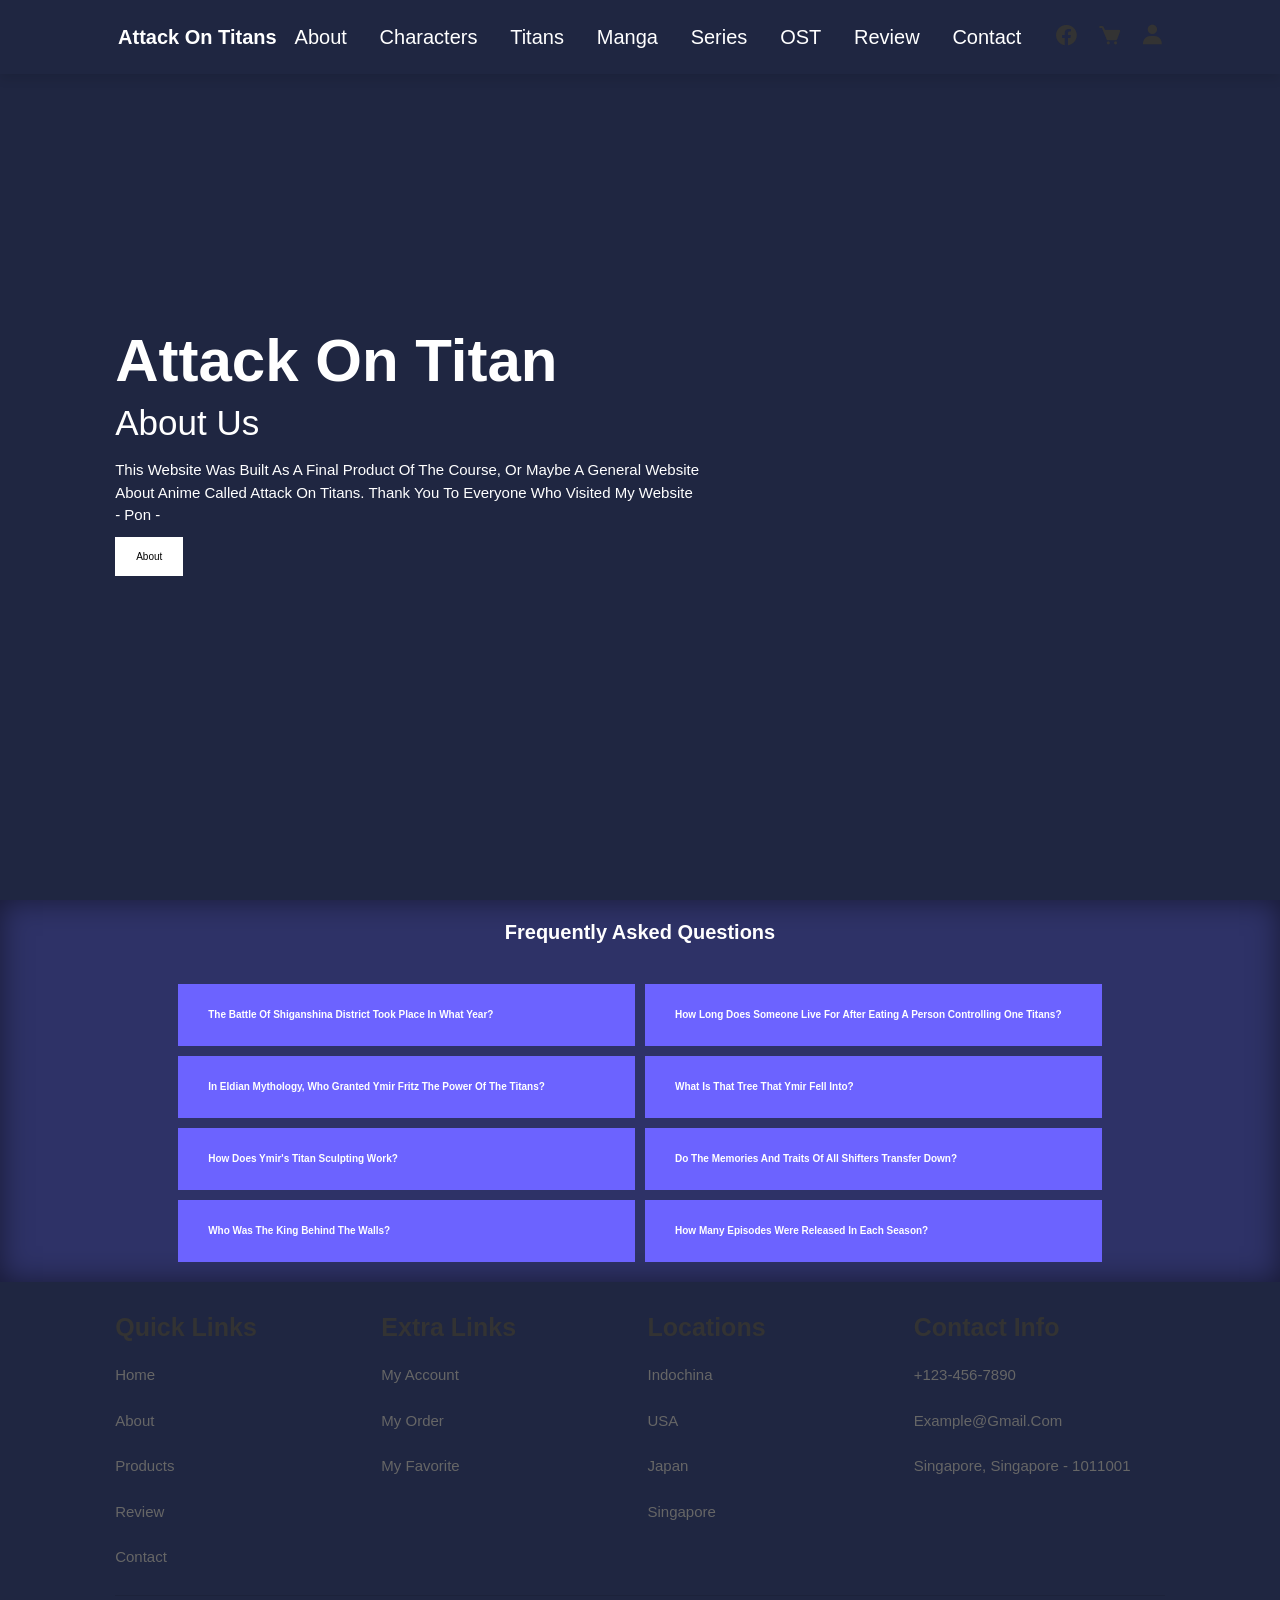
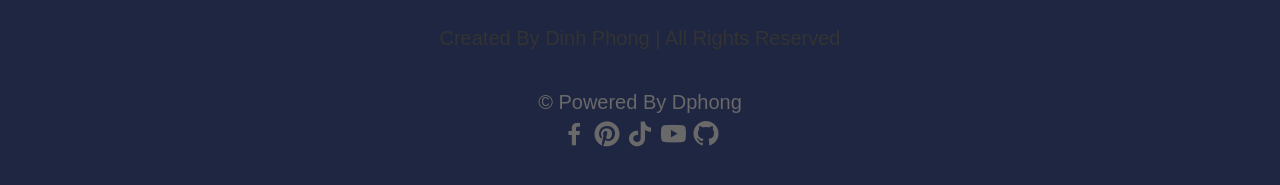
==== commit 0b71f04c: "'update" ====
--- a/About.html
+++ b/About.html
@@ -75,7 +75,7 @@
             <article class="faq">
               <div class="faq__icon"><i class="uil uil-plus"></i></div>
               <div class="question__answer">
-                <h4>How long does someone live for after eating a person controlling one of the 9 Titans?</h4>
+                <h4>How long does someone live for after eating a person controlling one Titans?</h4>
                 <p>
                   13 years
                 </p>
